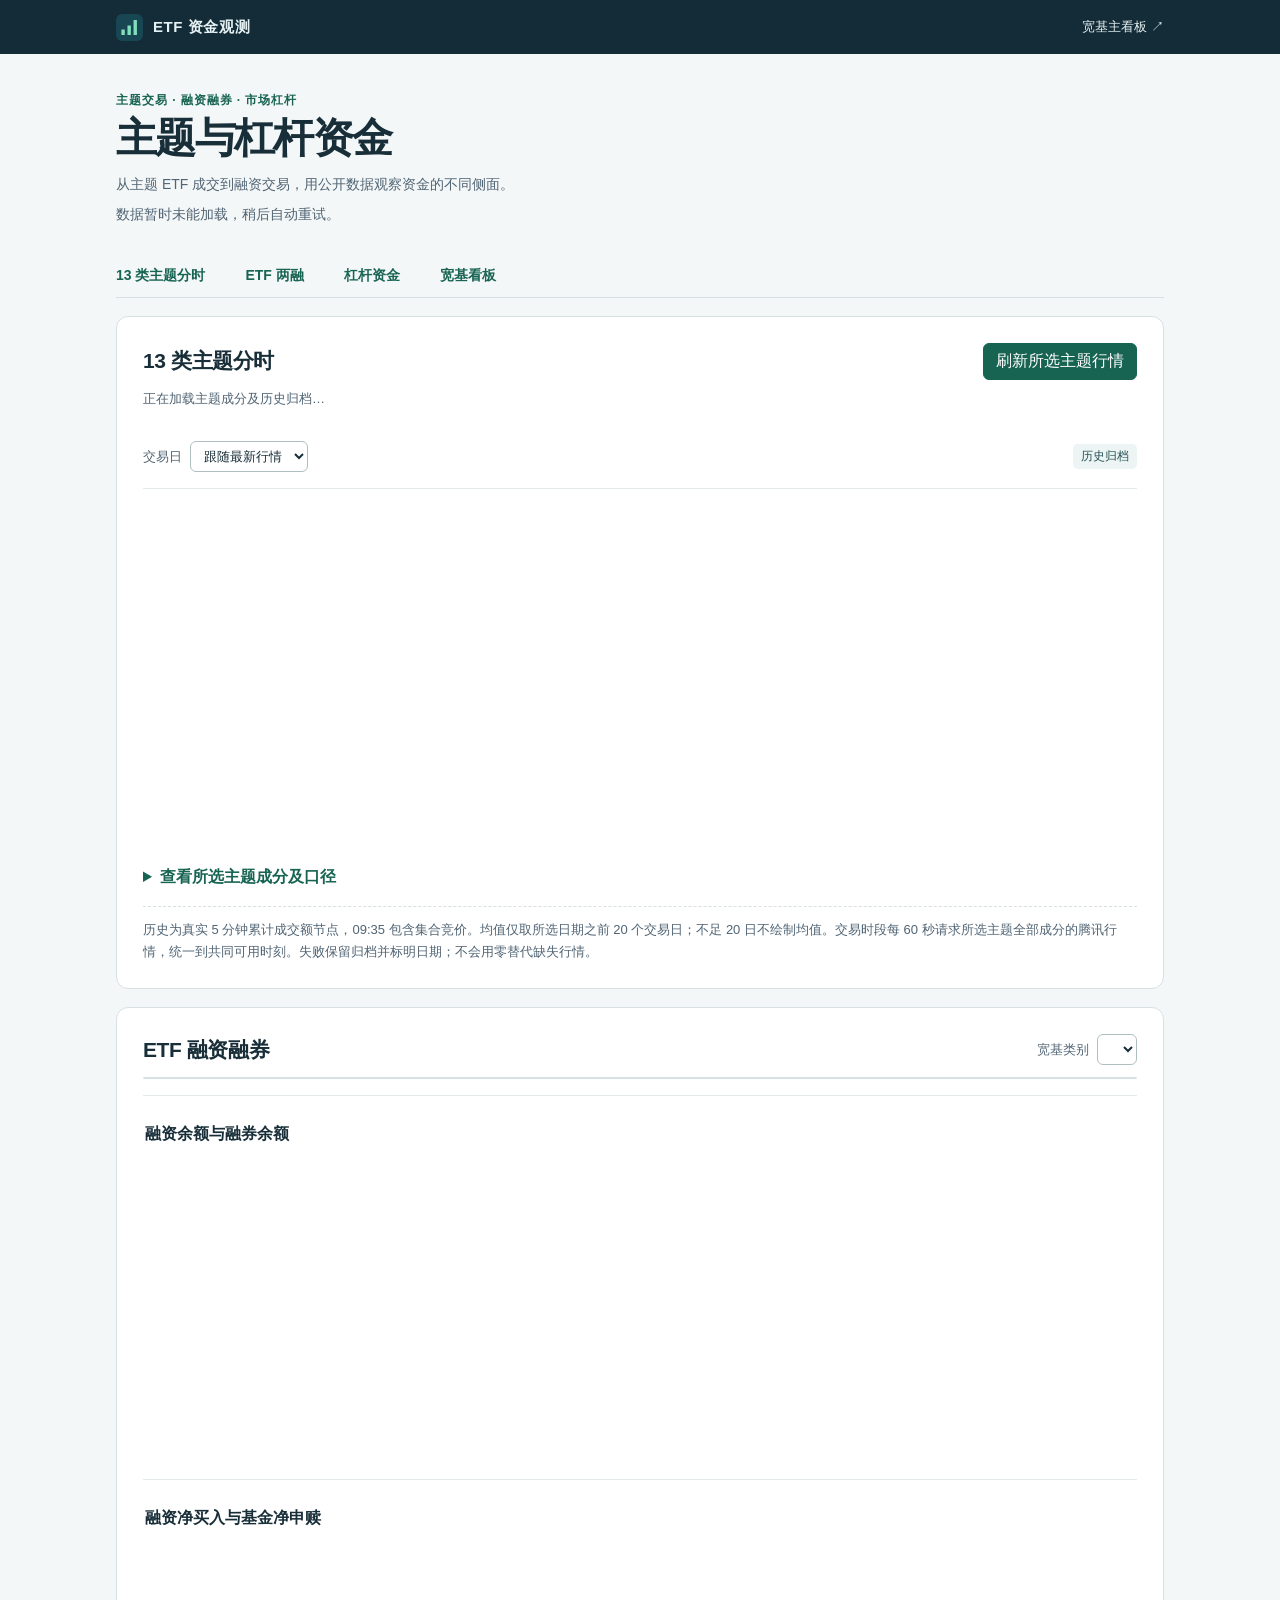
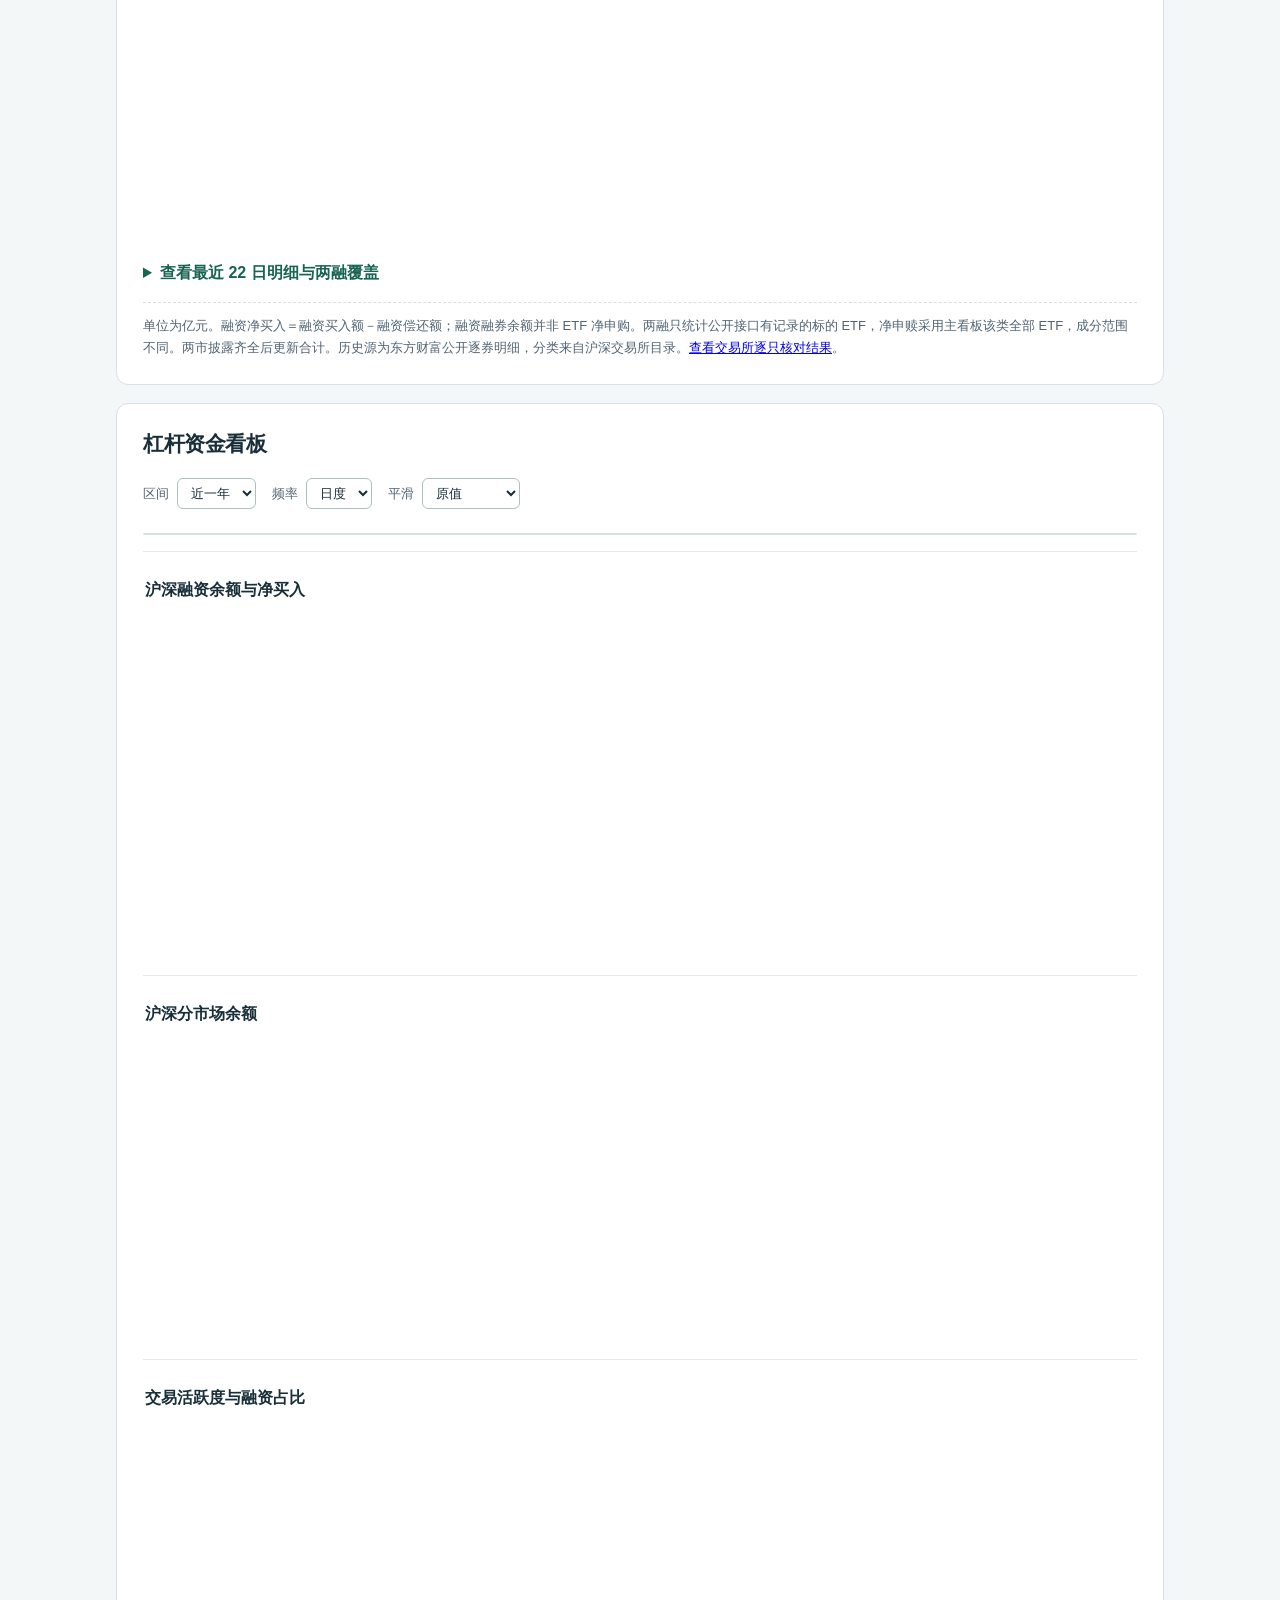
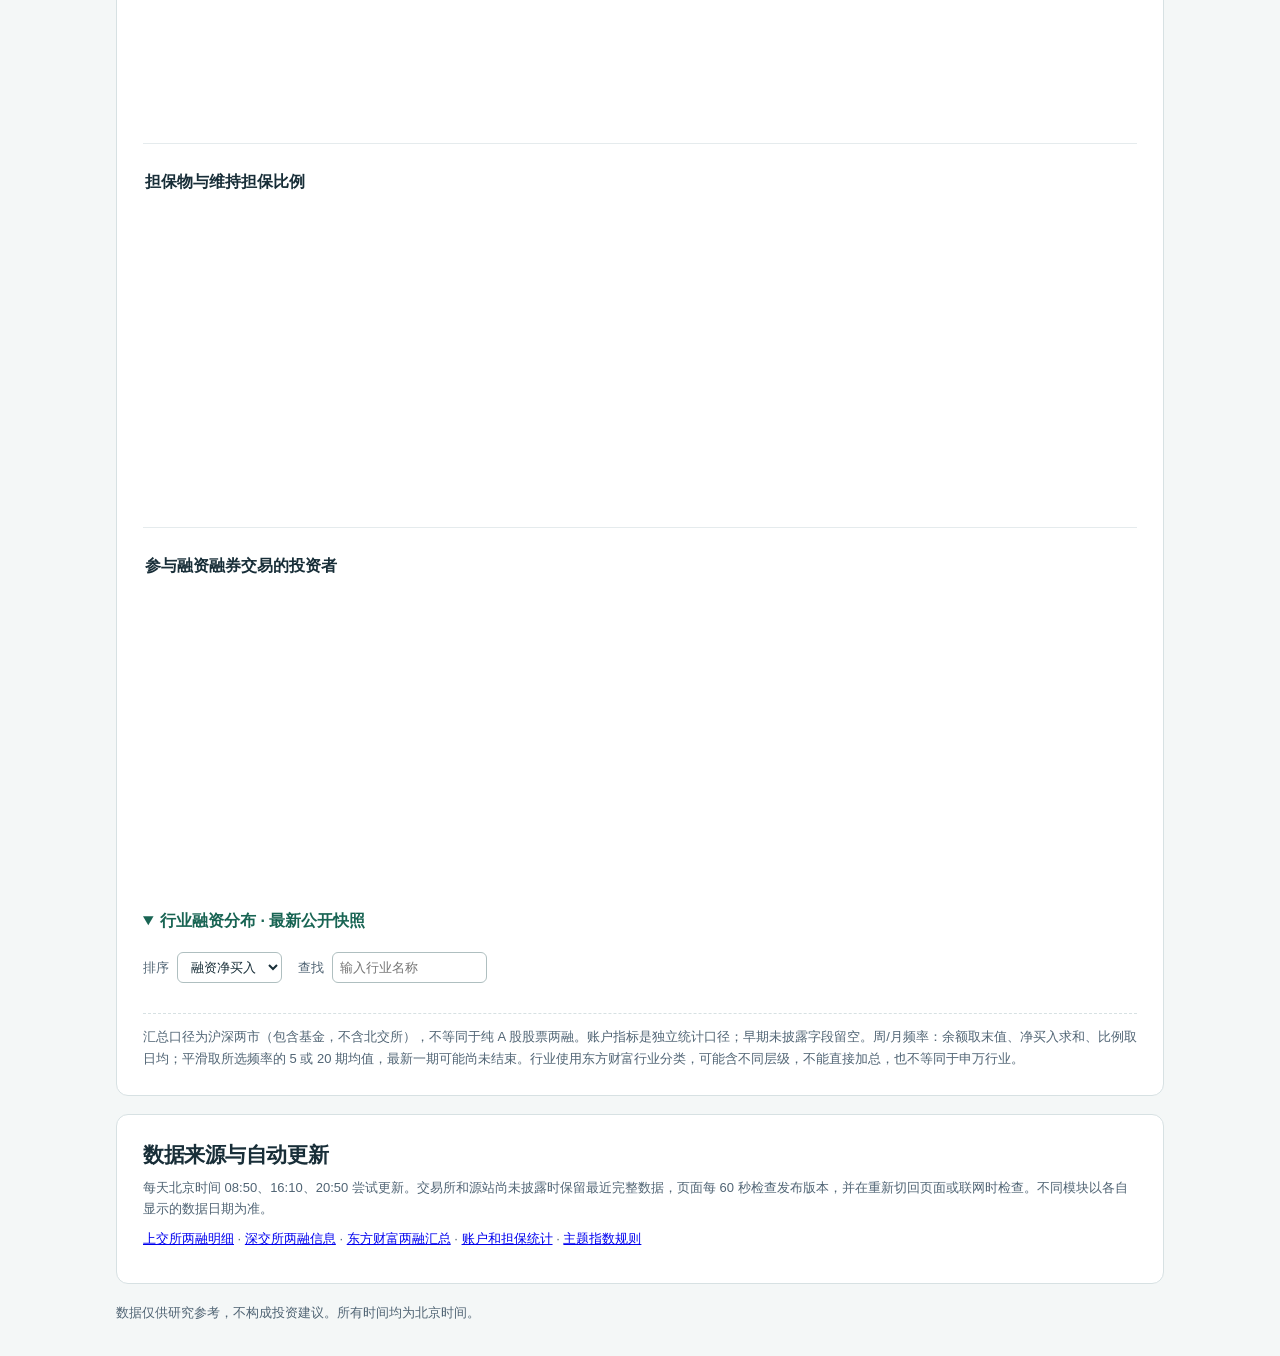
==== site/markets.html @ 82511e16 "Add public ETF margin, 13 theme intraday and leverage dashboards" ====
<!DOCTYPE html>
<html lang="zh-CN">
<head>
  <meta charset="utf-8"><meta name="viewport" content="width=device-width,initial-scale=1">
  <meta name="theme-color" content="#132c38"><title>主题与杠杆资金 · ETF 资金观测</title>
  <link rel="icon" href="./favicon.svg" type="image/svg+xml">
  <link rel="stylesheet" href="./style.css"><link rel="stylesheet" href="./markets.css?v=20261115">
  <script defer src="./vendor/echarts/echarts.min.js"></script>
  <script defer src="./markets.js?v=20261115"></script>
</head>
<body>
  <header class="masthead"><div class="mast-inner"><a class="brand" href="./"><img src="./favicon.svg" width="27" height="27" alt="">ETF 资金观测</a><a class="repo" href="./">宽基主看板 ↗</a></div></header>
  <main class="wrap">
    <header class="intro"><p class="eyebrow">主题交易 · 融资融券 · 市场杠杆</p><h1>主题与杠杆资金</h1>
      <p>从主题 ETF 成交到融资交易，用公开数据观察资金的不同侧面。</p>
      <p class="sub" id="marketUpdate" role="status">正在读取经过校验的数据…</p></header>
    <nav aria-label="资金看板导航"><a href="#themes">13 类主题分时</a><a href="#margin">ETF 两融</a><a href="#leverage">杠杆资金</a><a href="./">宽基看板</a></nav>
    <noscript>请启用 JavaScript 以查看图表。</noscript>
    <section class="part" id="themes">
      <div class="section-head"><h2>13 类主题分时</h2><button id="themeRefresh">刷新所选主题行情</button></div>
      <p class="sub" id="themeMeta">正在加载主题成分及历史归档…</p>
      <div class="theme-grid" id="themeButtons" aria-label="选择主题"></div>
      <div class="section-head"><label class="date-control">交易日 <select id="themeDate"><option value="latest">跟随最新行情</option></select></label>
        <span id="themeLive" class="tag" role="status">历史归档</span></div>
      <p class="sub" id="themeDefinition"></p>
      <section class="chart-wrap"><div id="themeChart" class="chart tall" role="img" aria-label="主题 ETF 累计成交额与前 20 个交易日同时段均值"></div></section>
      <p id="themeCompare" class="sub"></p>
      <details><summary>查看所选主题成分及口径</summary><p class="sub">按交易所披露的标的指数动态匹配。类别之间可能重叠，不能直接加总为全市场成交额。历史按现行篮子和上市日期回溯。</p><div class="tscroll" id="themeMembers" tabindex="0"></div></details>
      <footer>历史为真实 5 分钟累计成交额节点，09:35 包含集合竞价。均值仅取所选日期之前 20 个交易日；不足 20 日不绘制均值。交易时段每 60 秒请求所选主题全部成分的腾讯行情，统一到共同可用时刻。失败保留归档并标明日期；不会用零替代缺失行情。</footer>
    </section>
    <section class="part" id="margin">
      <div class="section-head"><h2>ETF 融资融券</h2><label class="date-control">宽基类别 <select id="marginCategory"></select></label></div>
      <p class="sub" id="marginMeta"></p><div class="metrics" id="marginMetrics"></div>
      <section class="chart-wrap"><h3>融资余额与融券余额</h3><div id="marginBalance" class="chart" role="img" aria-label="所选宽基 ETF 融资与融券余额"></div></section>
      <section class="chart-wrap"><h3>融资净买入与基金净申赎</h3><div id="marginNet" class="chart" role="img" aria-label="融资净买入与全类别 ETF 净申赎"></div></section>
      <details><summary>查看最近 22 日明细与两融覆盖</summary><div class="tscroll" id="marginTable" tabindex="0"></div><p class="sub" id="marginMembers"></p></details>
      <footer>单位为亿元。融资净买入＝融资买入额－融资偿还额；融资融券余额并非 ETF 净申购。两融只统计公开接口有记录的标的 ETF，净申赎采用主看板该类全部 ETF，成分范围不同。两市披露齐全后更新合计。历史源为东方财富公开逐券明细，分类来自沪深交易所目录。<a href="./audit/market-coverage.json">查看交易所逐只核对结果</a>。</footer>
    </section>
    <section class="part" id="leverage">
      <h2>杠杆资金看板</h2><p class="sub" id="leverageMeta"></p>
      <div class="controls market-filters">
        <label class="date-control">区间 <select id="levRange"><option value="126">近半年</option><option value="250" selected>近一年</option><option value="750">近三年</option><option value="1250">近五年</option><option value="all">全部</option></select></label>
        <label class="date-control">频率 <select id="levFrequency"><option value="day">日度</option><option value="week">周度</option><option value="month">月度</option></select></label>
        <label class="date-control">平滑 <select id="levAverage"><option value="1">原值</option><option value="5">5 期均线</option><option value="20">20 期均线</option></select></label>
      </div>
      <div class="metrics" id="leverageMetrics"></div>
      <section class="chart-wrap"><h3>沪深融资余额与净买入</h3><div id="levBalance" class="chart tall" role="img" aria-label="沪深融资余额与融资净买入"></div></section>
      <section class="chart-wrap"><h3>沪深分市场余额</h3><div id="levMarkets" class="chart" role="img" aria-label="沪市和深市融资余额"></div></section>
      <section class="chart-wrap"><h3>交易活跃度与融资占比</h3><div id="levActivity" class="chart" role="img" aria-label="两融交易额占比与融资余额占流通市值比"></div></section>
      <section class="chart-wrap"><h3>担保物与维持担保比例</h3><div id="levGuarantee" class="chart" role="img" aria-label="担保物总价值与平均维持担保比例"></div></section>
      <section class="chart-wrap"><h3>参与融资融券交易的投资者</h3><div id="levAccounts" class="chart" role="img" aria-label="参与交易和有负债投资者数量"></div></section>
      <details open><summary>行业融资分布 · 最新公开快照</summary><p class="sub" id="industryMeta"></p>
        <div class="controls market-filters"><label class="date-control">排序 <select id="industrySort"><option value="net">融资净买入</option><option value="balance">融资余额</option></select></label><label class="date-control">查找 <input id="industrySearch" type="search" placeholder="输入行业名称"></label></div>
        <div class="tscroll industry-table" id="industryTable" tabindex="0"></div></details>
      <footer>汇总口径为沪深两市（包含基金，不含北交所），不等同于纯 A 股股票两融。账户指标是独立统计口径；早期未披露字段留空。周/月频率：余额取末值、净买入求和、比例取日均；平滑取所选频率的 5 或 20 期均值，最新一期可能尚未结束。行业使用东方财富行业分类，可能含不同层级，不能直接加总，也不等同于申万行业。</footer>
    </section>
    <section class="part"><h2>数据来源与自动更新</h2><p class="sub" id="sourceStatus"></p>
      <p class="sub">每天北京时间 08:50、16:10、20:50 尝试更新。交易所和源站尚未披露时保留最近完整数据，页面每 60 秒检查发布版本，并在重新切回页面或联网时检查。不同模块以各自显示的数据日期为准。</p>
      <p class="sub"><a href="https://www.sse.com.cn/market/othersdata/margin/detail/">上交所两融明细</a> · <a href="https://www.szse.cn/disclosure/margin/margin/index.html">深交所两融信息</a> · <a href="https://data.eastmoney.com/rzrq/">东方财富两融汇总</a> · <a href="https://data.eastmoney.com/rzrq/zhtjday.html">账户和担保统计</a> · <a href="https://github.com/risingwen/etf-fund-flow-board/blob/main/reference/data/theme_rules.json">主题指数规则</a></p>
    </section>
    <p class="footnote">数据仅供研究参考，不构成投资建议。所有时间均为北京时间。</p>
  </main>
</body>
</html>
---- site/style.css ----
:root { color-scheme: light; --ink:#182e38; --muted:#506474; --line:#d7e1e3; --teal:#186453; }
* { box-sizing:border-box; }
body { margin:0; background:#f4f7f7; color:var(--ink); font-family:"Segoe UI","PingFang SC","Microsoft YaHei",sans-serif; }
.masthead { background:#132c38; color:white; }
.mast-inner,.wrap { max-width:1120px; padding-inline:clamp(12px,3vw,36px); margin:auto; }
.mast-inner { height:54px; display:flex; align-items:center; justify-content:space-between; }
.masthead a { text-decoration:none; color:#e5f1f2; }
.brand { display:flex; align-items:center; gap:10px; font-weight:650; font-size:15px; letter-spacing:.04em; }
.repo,.sub,.status,.controls,footer,.footnote { font-size:13px; }
.repo:hover,nav a:hover { text-decoration:underline; }
.intro { padding:30px 0 18px; }
h1,h2,h3,p { margin:0; }
h1 { font-size:clamp(28px,4vw,41px); letter-spacing:-.04em; }
.intro p,.sub,footer,.footnote { line-height:1.65; color:var(--muted); }
.intro p { margin-top:7px; font-size:14px; }
.metrics { display:grid; grid-template-columns:repeat(3,minmax(0,1fr)); border:1px solid var(--line); background:white; border-radius:12px; overflow:hidden; }
.metrics > div { padding:18px clamp(12px,3vw,32px); }
.metrics > div + div { border-left:1px solid var(--line); }
.metrics h2 { font-size:13px; color:var(--muted); font-weight:550; }
.metrics p { margin:4px 0; font-size:13px; }
.metrics strong { font-size:clamp(23px,3.4vw,38px); line-height:1.2; font-weight:620; letter-spacing:-.04em; font-variant-numeric:tabular-nums; }
.metrics small { font-size:12px; color:var(--muted); }
nav { display:flex; position:sticky; top:0; z-index:5; gap:clamp(12px,4vw,40px); padding:15px 0 12px; border-bottom:1px solid var(--line); background:#f4f7f7; }
nav a { font-size:14px; text-decoration:none; color:var(--teal); font-weight:600; }
.part { scroll-margin-top:57px; margin-top:18px; border:1px solid var(--line); background:white; border-radius:12px; padding:clamp(12px,2.4vw,26px); }
.section-head,.status,.controls { display:flex; gap:8px; align-items:center; flex-wrap:wrap; }
.section-head { justify-content:space-between; gap:12px; }
.part h2 { font-size:21px; letter-spacing:-.02em; }
.status,.sub { margin:8px 0; }
.tag { background:#edf4f4; color:#285357; border-radius:5px; padding:4px 8px; display:inline-block; font-size:12px; }
.tag.warn { color:#93372b; background:#faeae6; }
button { border:1px solid var(--teal); background:var(--teal); color:white; font:inherit; border-radius:6px; padding:7px 12px; cursor:pointer; }
button.secondary { background:white; color:var(--teal); border-color:#afbfc0; }
button:hover { filter:brightness(.95); }
button:disabled { opacity:.6; cursor:wait; }
:focus-visible { outline:3px solid #1785ae; outline-offset:2px; }
.chart-wrap { margin-top:16px; padding:12px 2px 0; border-top:1px solid #e5ebed; }
.chart { width:100%; height:310px; }
#minute-history { scroll-margin-top:58px; }
#minuteTitle { margin:0; }
.date-control { display:flex; align-items:center; gap:8px; color:var(--muted); font-size:13px; }
.date-control select { font:inherit; color:var(--ink); padding:6px 9px; border:1px solid #afbfc0; border-radius:6px; background:white; }
#minuteStatus { color:var(--ink); font-variant-numeric:tabular-nums; }
.tag[hidden] { display:none; }
.chart.half { height:250px; } .chart.tall { height:350px; } .chart.broad { height:410px; }
.table-wrap,h3,.samples { margin:16px 0 8px; }
h3,summary { font-size:16px; font-weight:650; }
summary { cursor:pointer; color:var(--teal); }
.tscroll { overflow:auto; }
table { border-collapse:collapse; width:100%; font-size:13px; font-variant-numeric:tabular-nums; }
th,td { white-space:nowrap; position:relative; text-align:left; padding:7px 10px; border-bottom:1px solid #e6eced; }
th { background:#eef3f4; color:#425862; }
.num { text-align:right; } .up { color:#a63f37; } .down { color:#157454; }
.bar-bg { position:absolute; top:18%; bottom:18%; left:0; background:#deebea; } .v { position:relative; }
#broadHeat td:first-child,#broadHeat th:first-child { position:sticky; left:0; background:#f3f6f6; z-index:1; font-weight:600; }
footer { border-top:1px dashed var(--line); margin-top:18px; padding-top:12px; }
.footnote { margin:18px 0 32px; }
@media(max-width:600px) {
  .intro { padding:22px 0 14px; }
  .metrics > div { padding:11px 7px; }
  .metrics h2,.metrics small,.metrics p { font-size:11px; }
  .metrics strong { font-size:clamp(19px,5.6vw,27px); }
  .metrics small { display:block; }
  .section-head { align-items:flex-start; }
  .controls { gap:5px; }
  button { font-size:12px; padding:7px 8px; }
  .chart { height:285px; } .chart.broad { height:360px; }
  nav { justify-content:space-between; gap:4px; }
}
---- site/markets.css ----
.eyebrow { letter-spacing:.08em; color:var(--teal)!important; font-size:12px!important; font-weight:650; }
.theme-grid { display:grid; grid-template-columns:repeat(5,minmax(0,1fr)); gap:8px; margin:16px 0; }
.theme-grid button { background:#f3f7f6; border:1px solid #d0ddda; color:var(--ink); text-align:left; min-height:64px; }
.theme-grid button[aria-pressed="true"] { background:var(--teal); color:white; border-color:var(--teal); }
.theme-grid small { display:block; font-size:11px; margin-top:5px; opacity:.8; }
.market-filters { gap:16px; padding:12px 0; }
.market-filters input { max-width:155px; border:1px solid #afbfc0; border-radius:6px; padding:7px; font:inherit; }
.industry-table { max-height:380px; }
.industry-table thead { position:sticky; top:0; z-index:1; }
.part details { margin-top:16px; }
.metrics { margin:12px 0; }
.metrics .compact { font-size:28px; }
@media(max-width:600px) {
 .theme-grid { grid-template-columns:repeat(3,minmax(0,1fr)); gap:6px; }
 .theme-grid button { padding:8px 6px; }
 .market-filters { gap:8px; }
 .metrics .compact { font-size:23px; }
 nav a { font-size:12px; }
}
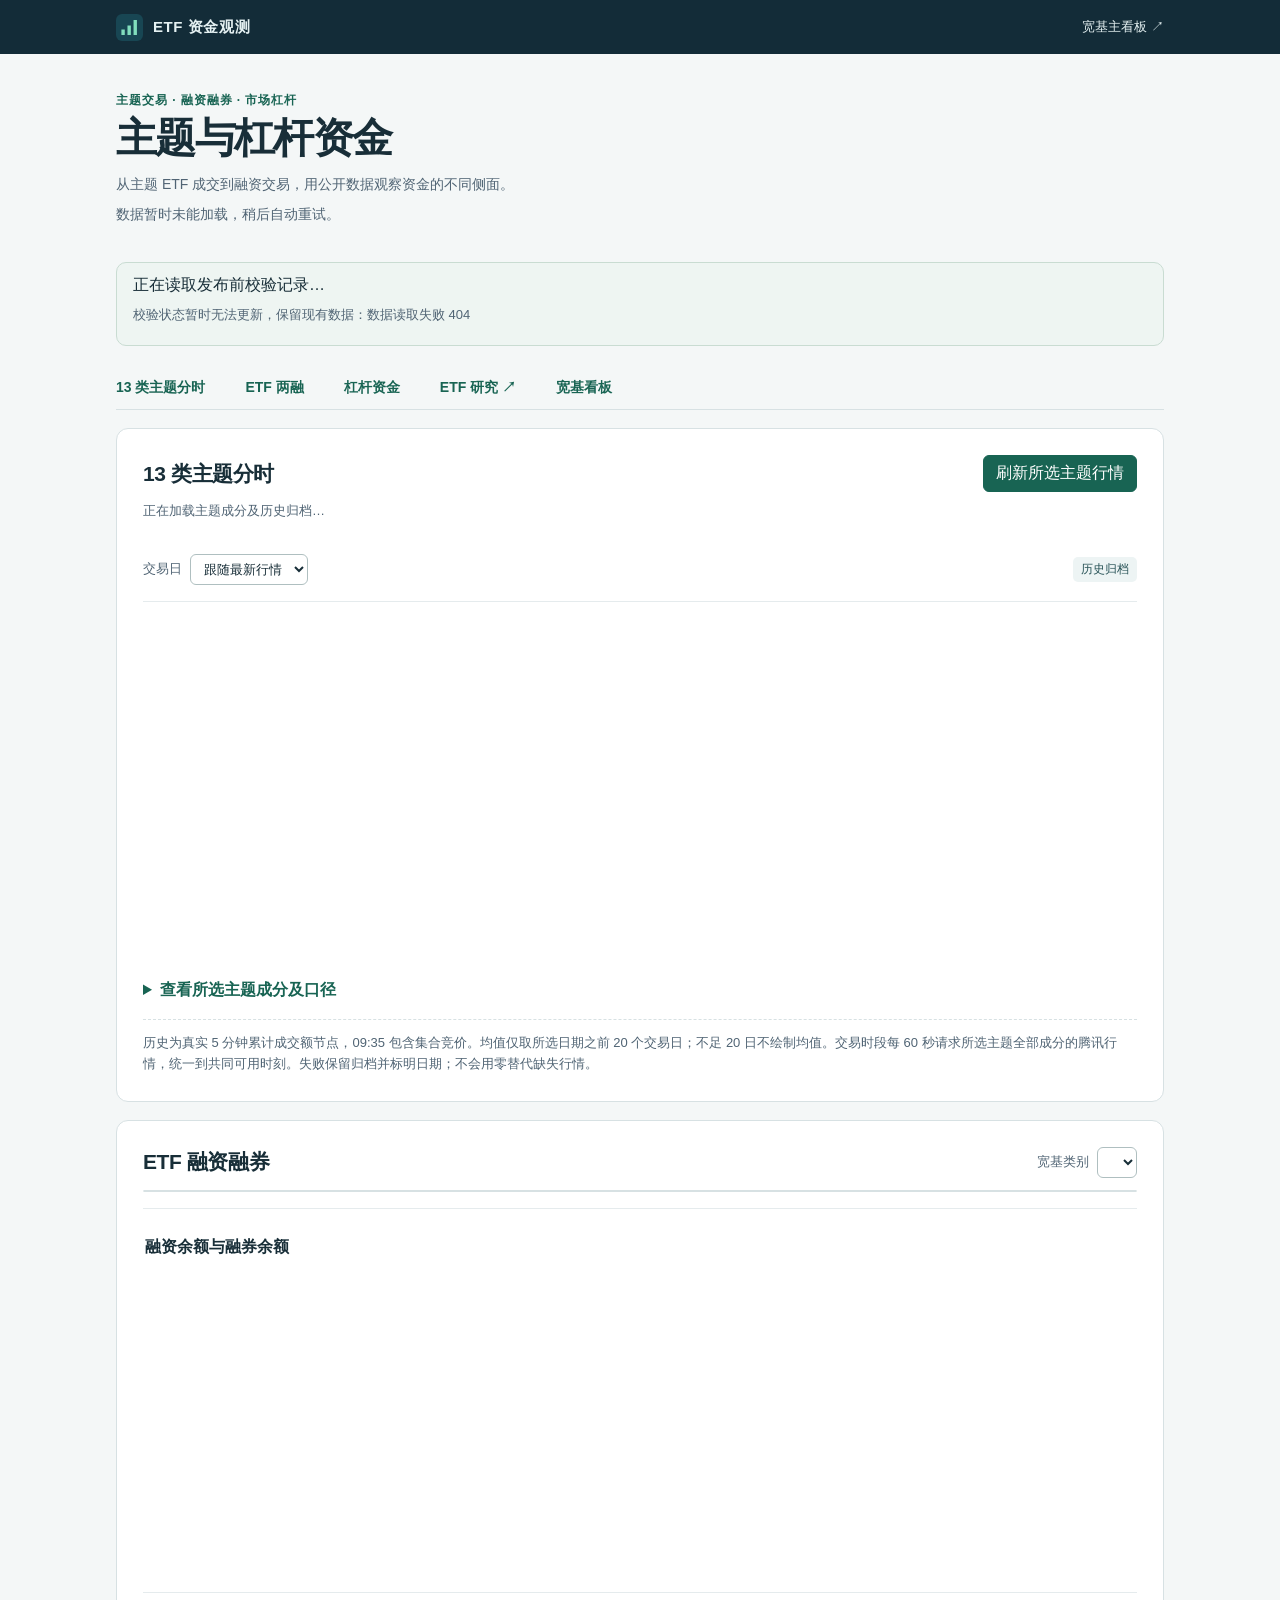
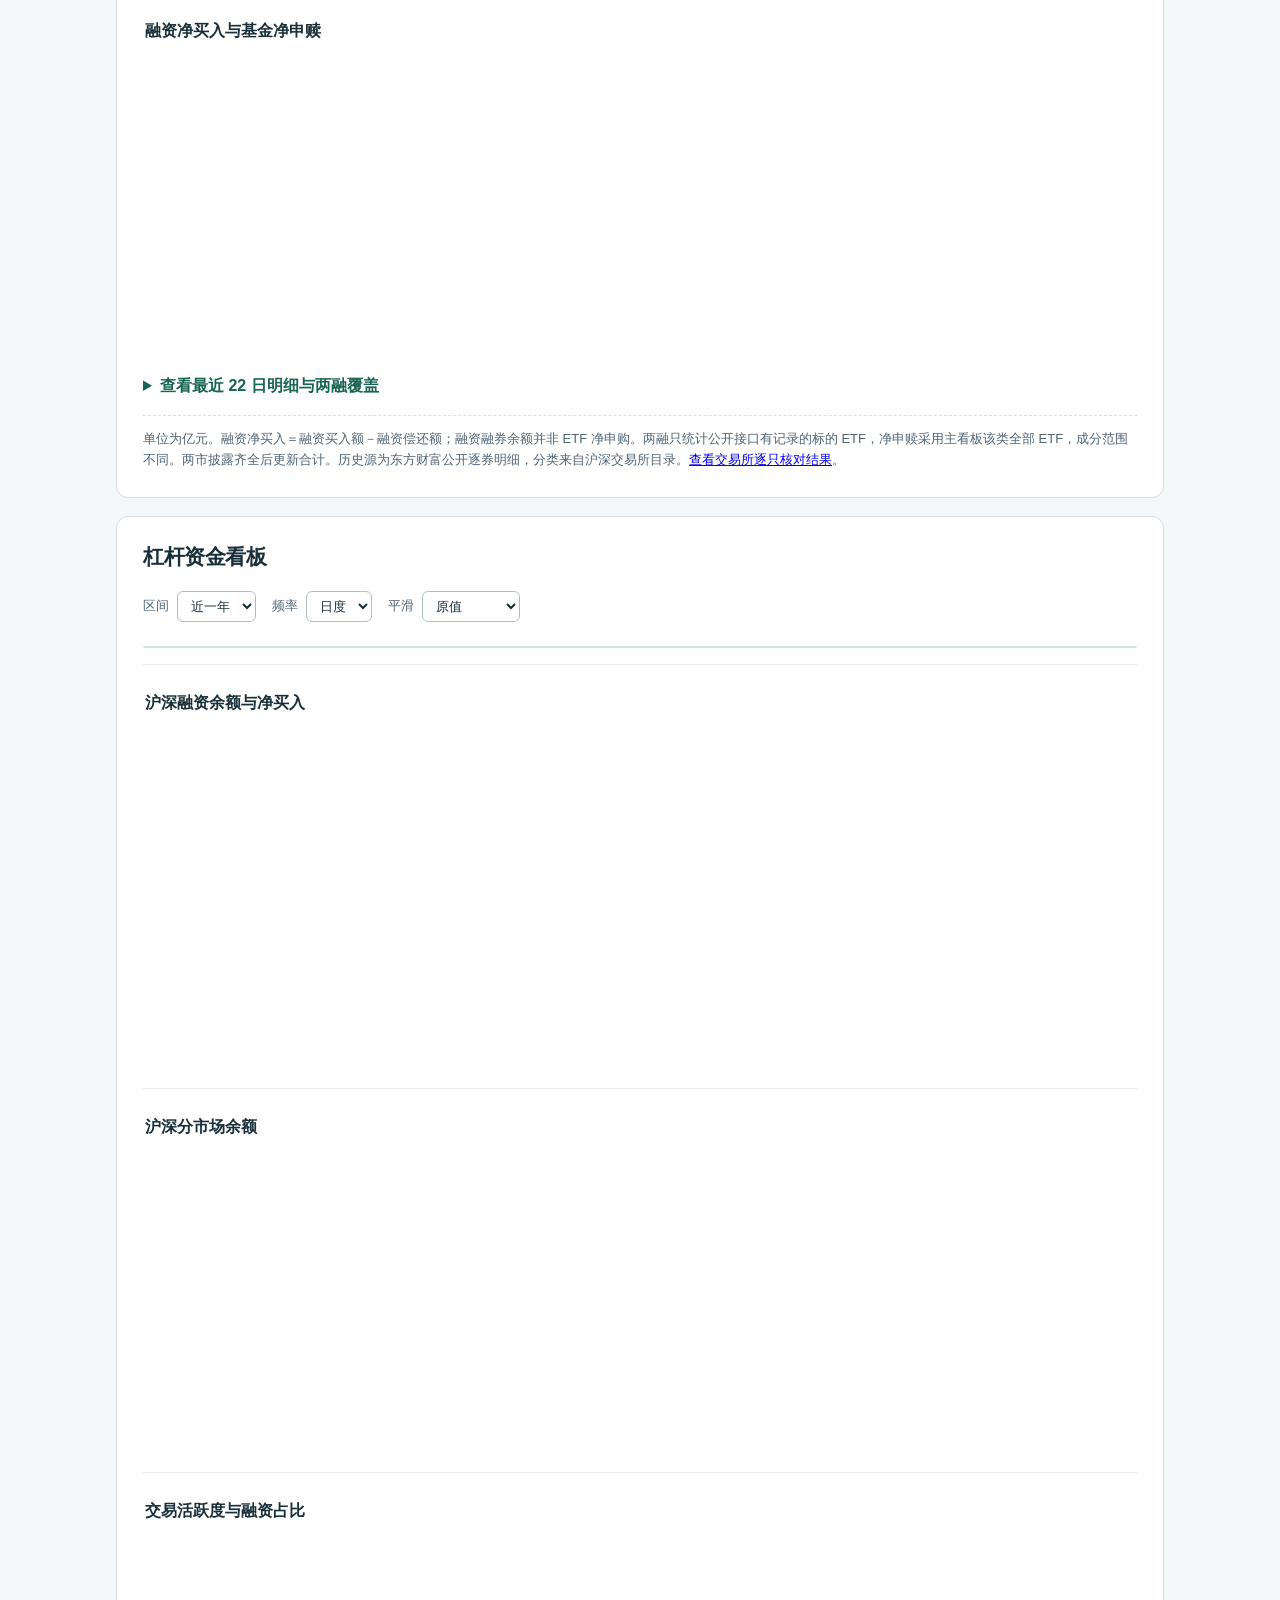
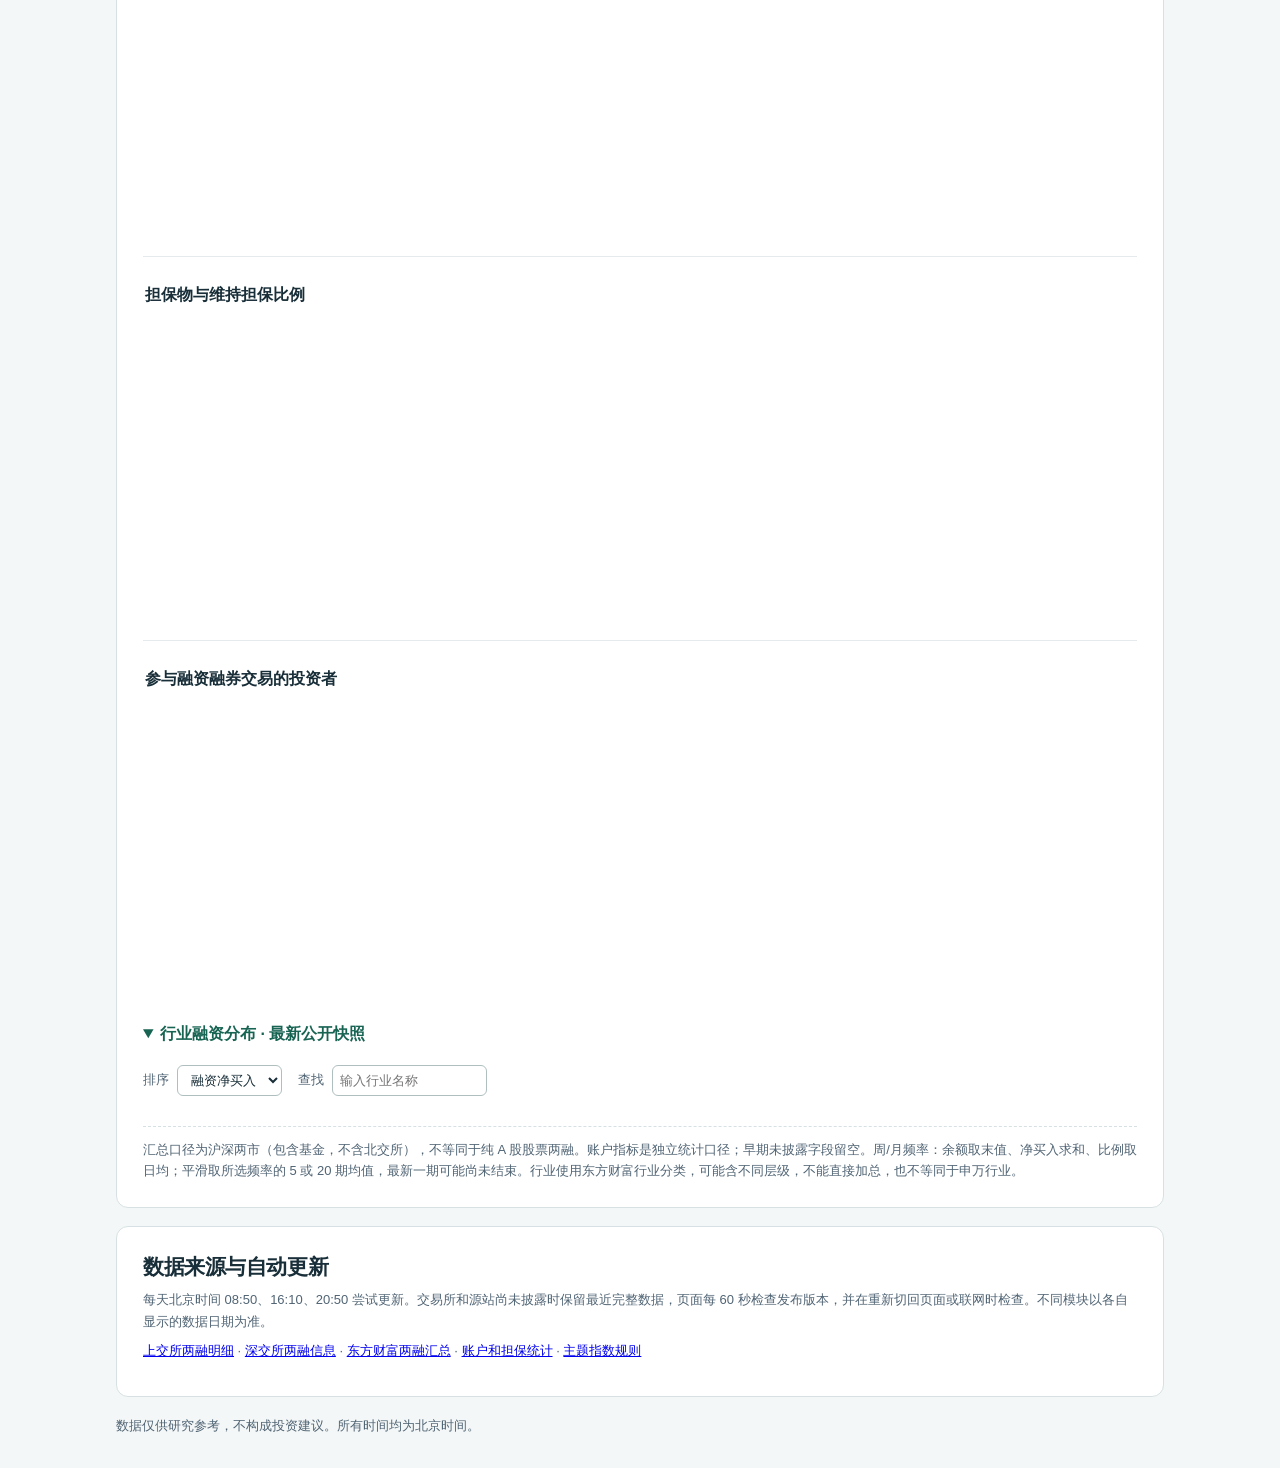
==== commit 26c3eea3: "feat: validate data before publication and add ETF research panels" ====
--- a/site/markets.html
+++ b/site/markets.html
@@ -5,8 +5,11 @@
   <meta name="theme-color" content="#132c38"><title>主题与杠杆资金 · ETF 资金观测</title>
   <link rel="icon" href="./favicon.svg" type="image/svg+xml">
   <link rel="stylesheet" href="./style.css"><link rel="stylesheet" href="./markets.css?v=20261115">
+  <link rel="stylesheet" href="./research.css?v=20261117">
   <script defer src="./vendor/echarts/echarts.min.js"></script>
   <script defer src="./markets.js?v=20261115"></script>
+  <script defer src="./verified-data.js?v=20261117"></script>
+  <script defer src="./data-health.js?v=20261117"></script>
 </head>
 <body>
   <header class="masthead"><div class="mast-inner"><a class="brand" href="./"><img src="./favicon.svg" width="27" height="27" alt="">ETF 资金观测</a><a class="repo" href="./">宽基主看板 ↗</a></div></header>
@@ -14,7 +17,8 @@
     <header class="intro"><p class="eyebrow">主题交易 · 融资融券 · 市场杠杆</p><h1>主题与杠杆资金</h1>
       <p>从主题 ETF 成交到融资交易，用公开数据观察资金的不同侧面。</p>
       <p class="sub" id="marketUpdate" role="status">正在读取经过校验的数据…</p></header>
-    <nav aria-label="资金看板导航"><a href="#themes">13 类主题分时</a><a href="#margin">ETF 两融</a><a href="#leverage">杠杆资金</a><a href="./">宽基看板</a></nav>
+    <div id="dataHealth" class="health" role="region" aria-label="数据健康状态">正在读取发布前校验记录…</div>
+    <nav aria-label="资金看板导航"><a href="#themes">13 类主题分时</a><a href="#margin">ETF 两融</a><a href="#leverage">杠杆资金</a><a href="./research.html">ETF 研究 ↗</a><a href="./">宽基看板</a></nav>
     <noscript>请启用 JavaScript 以查看图表。</noscript>
     <section class="part" id="themes">
       <div class="section-head"><h2>13 类主题分时</h2><button id="themeRefresh">刷新所选主题行情</button></div>
--- a/site/research.css
+++ b/site/research.css
@@ -0,0 +1,31 @@
+nav { flex-wrap:wrap; }
+.health { background:#eef5f2; border:1px solid #c9dcd2; border-radius:10px; padding:12px 16px; margin:10px 0 18px; }
+.health summary { font-size:14px; }
+.health summary small { float:right; font-size:12px; font-weight:400; color:var(--muted); }
+.health-dot { display:inline-block; height:8px; width:8px; margin-right:7px; border-radius:50%; background:var(--teal); }
+.health-warning { background:#fff8ed; border-color:#e6d1a6; }
+.health-warning .health-dot { background:#b37217; }
+.health-error { color:#a44032; }
+.health table { background:white; }
+.health .sub { overflow-wrap:anywhere; }
+.research-filters { display:flex; flex-wrap:wrap; gap:12px; margin:16px 0; align-items:center; }
+.research-filters input { border:1px solid #afbfc0; border-radius:6px; padding:7px; font:inherit; max-width:240px; }
+.rank-table { max-height:500px; }
+.rank-table thead,.heat-table thead { position:sticky; top:0; z-index:2; }
+.heat-table { max-height:480px; }
+.heat-table td:first-child,.heat-table th:first-child { position:sticky; left:0; z-index:1; background:#f2f5f4; }
+.fund-link { border:0; padding:0; background:none; color:var(--teal); font:inherit; text-decoration:underline; }
+.fund-link:hover { background:#e9f4ed; }
+.detail-title { display:flex; gap:10px; align-items:baseline; flex-wrap:wrap; }
+.detail-title span { font-size:16px; color:var(--muted); }
+.muted { color:var(--muted); }
+.periods { display:flex; gap:6px; }
+.peer-scroll { max-height:350px; }
+.check-note { border-left:3px solid #c59a4c; padding-left:10px; }
+@media(max-width:600px){
+ .health { padding:10px; }
+ .health summary small { float:none; display:block; margin:5px 0 0 16px; }
+ .research-filters { gap:8px; }
+ .research-filters input { max-width:165px; }
+ .research-filters label { font-size:12px; }
+}
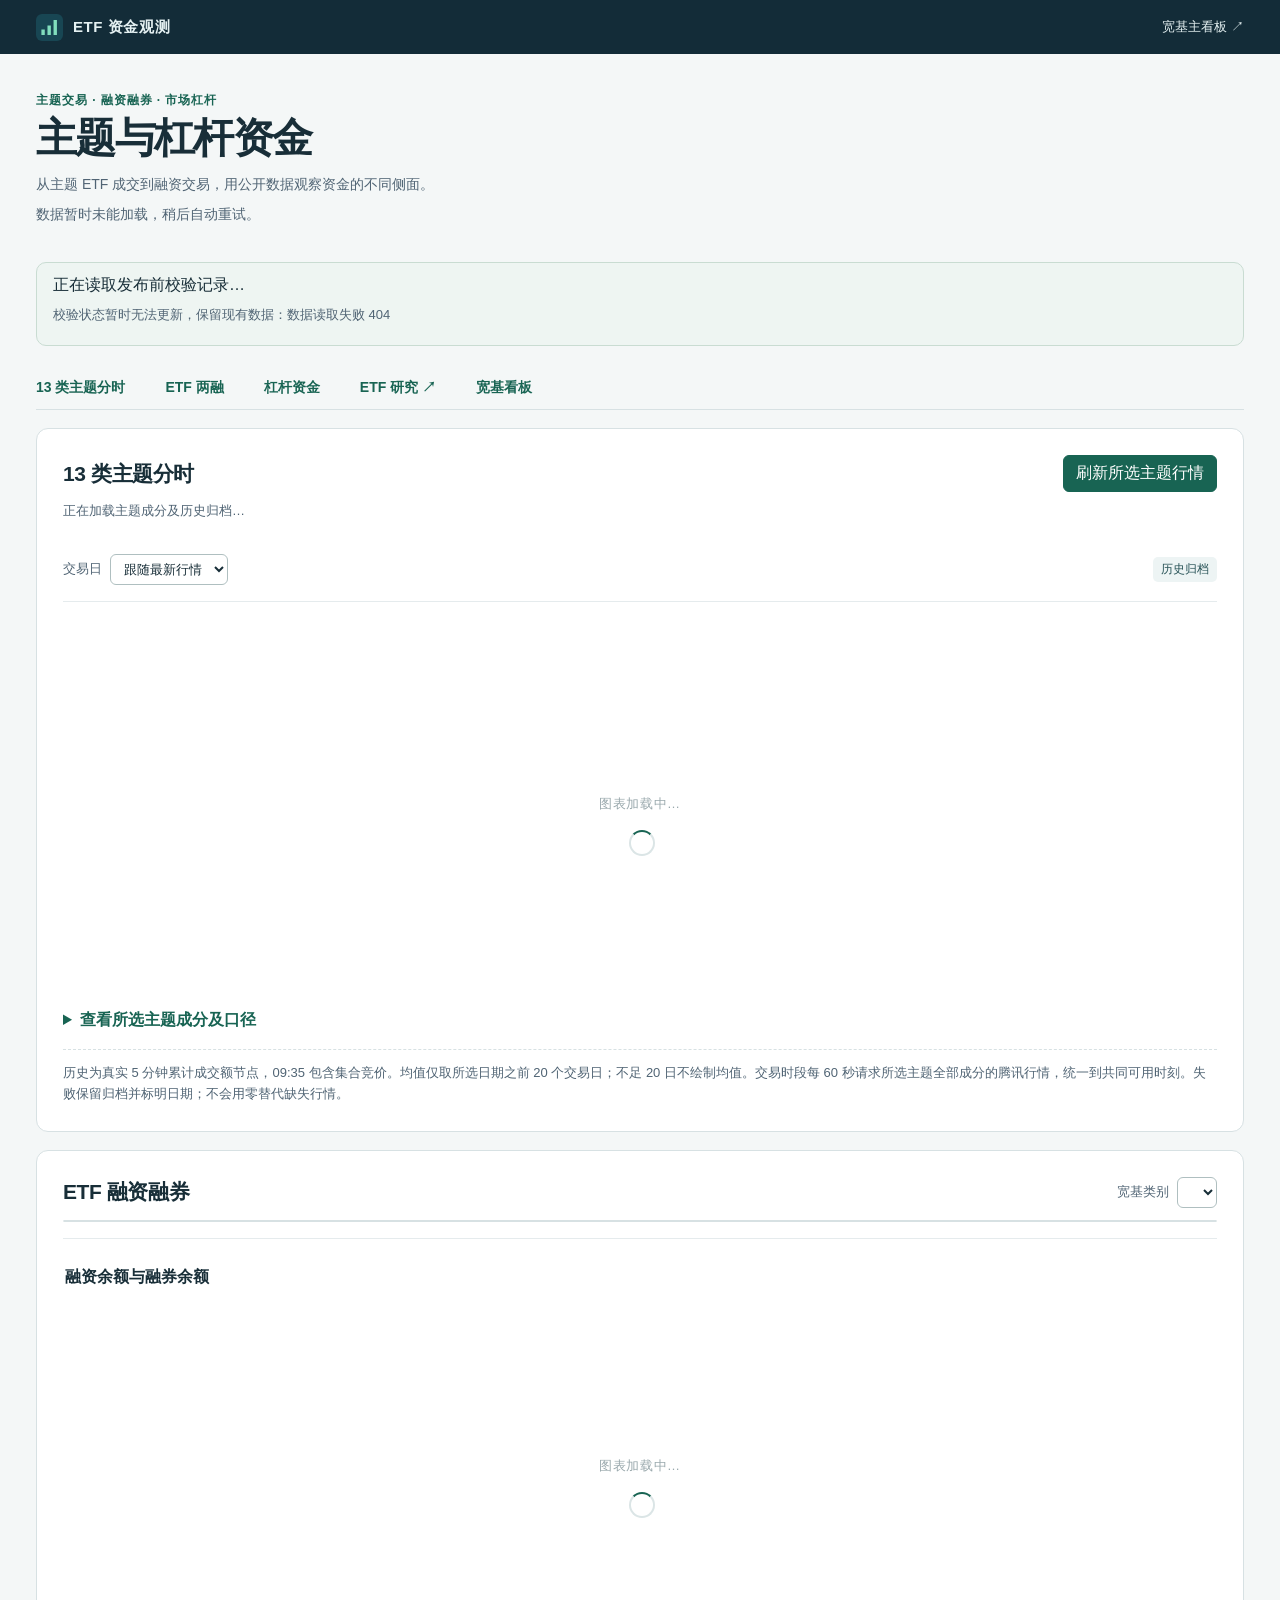
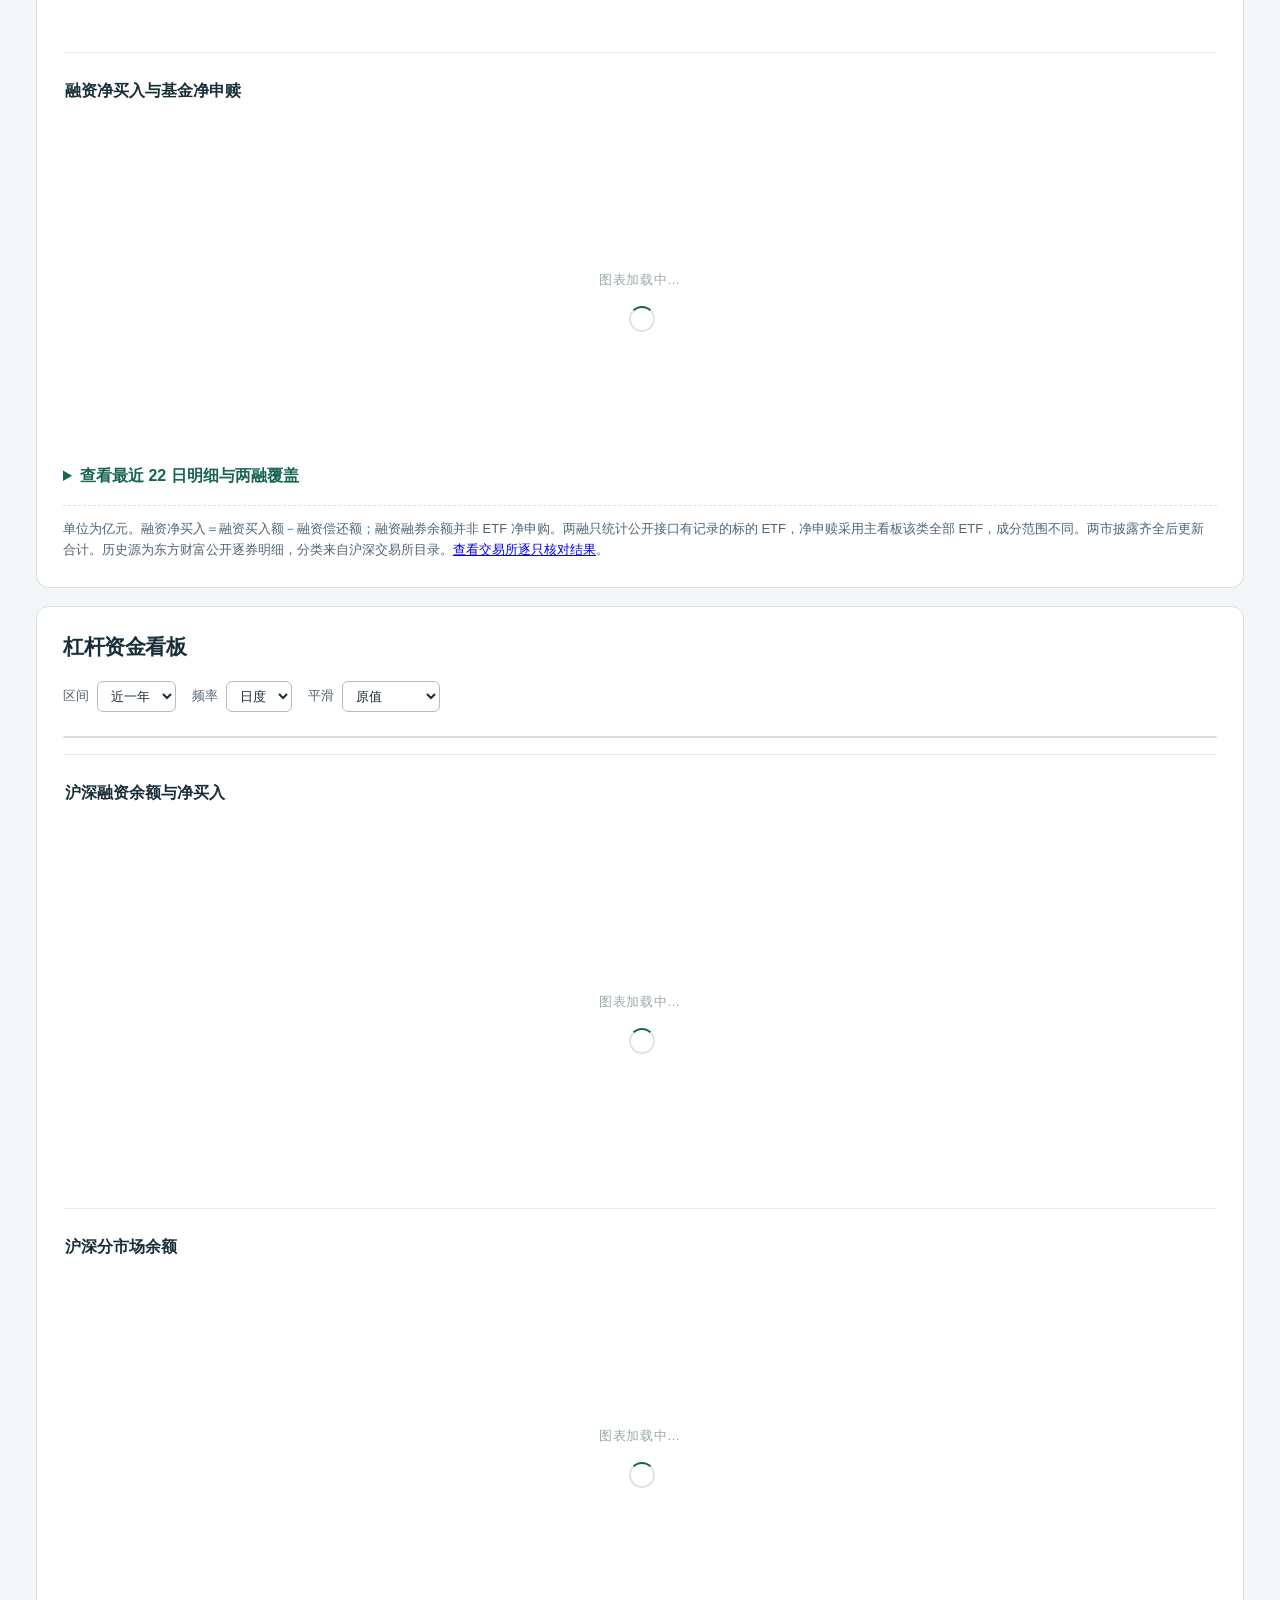
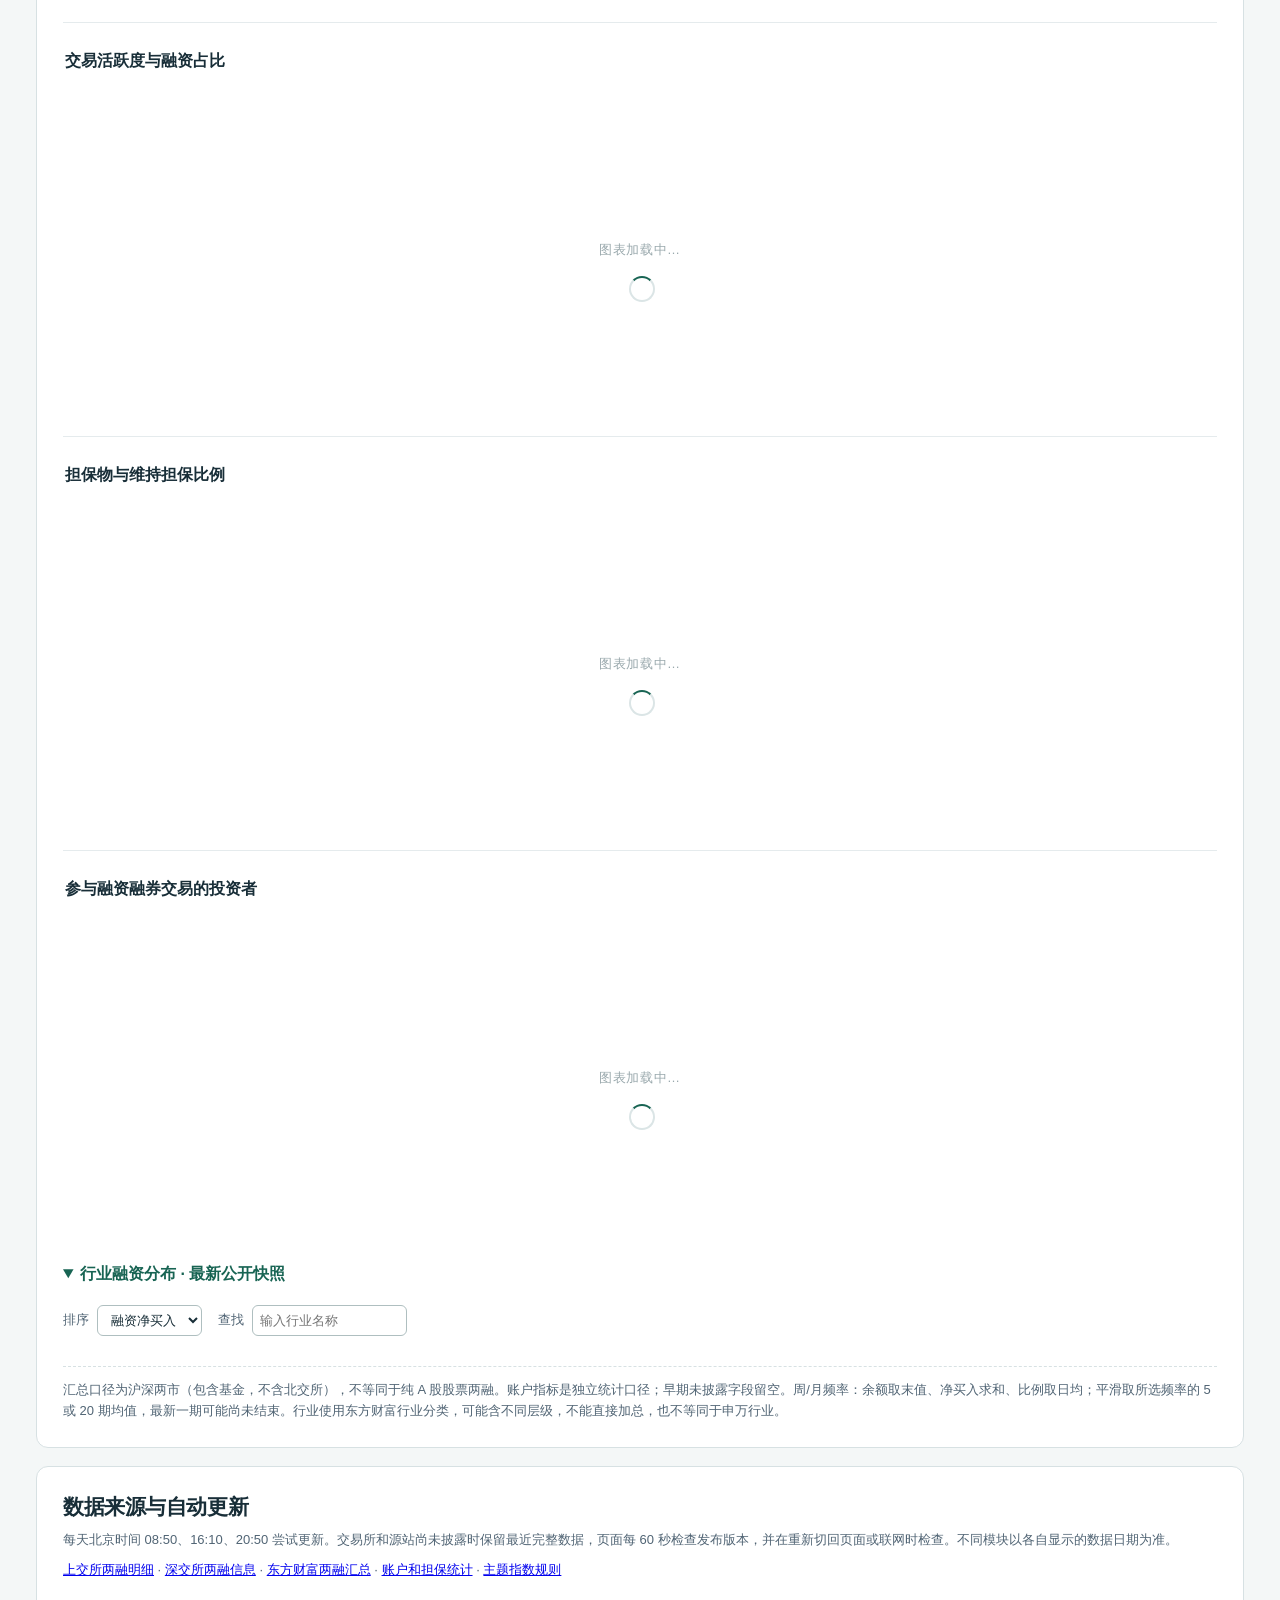
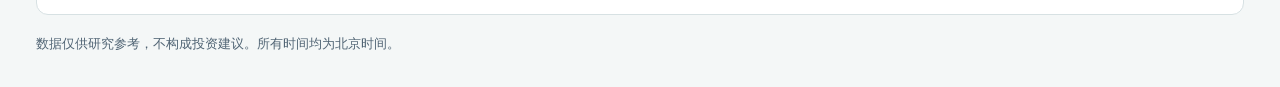
==== commit 73a0495e: "feat(site): reading enhancements for wide screens, charts and tables - widen content container 1120 " ====
--- a/site/markets.html
+++ b/site/markets.html
@@ -6,7 +6,9 @@
   <link rel="icon" href="./favicon.svg" type="image/svg+xml">
   <link rel="stylesheet" href="./style.css"><link rel="stylesheet" href="./markets.css?v=20261115">
   <link rel="stylesheet" href="./research.css?v=20261117">
+  <link rel="stylesheet" href="./enhance.css?v=20261118">
   <script defer src="./vendor/echarts/echarts.min.js"></script>
+  <script defer src="./enhance.js?v=20261118"></script>
   <script defer src="./markets.js?v=20261115"></script>
   <script defer src="./verified-data.js?v=20261117"></script>
   <script defer src="./data-health.js?v=20261117"></script>
--- a/site/enhance.css
+++ b/site/enhance.css
@@ -0,0 +1,129 @@
+/* ============================================================
+   增强层：宽屏利用率、加载态、表格排序指示、回到顶部
+   只做叠加，不覆盖原有视觉语义
+   ============================================================ */
+
+/* 1) 宽屏：把 1120 的容器放宽，减少大屏两侧空白 */
+@media (min-width: 1280px) {
+  .mast-inner, .wrap { max-width: 1360px; }
+  .chart { height: 340px; }
+  .chart.tall { height: 380px; }
+  .chart.broad { height: 440px; }
+}
+@media (min-width: 1680px) {
+  .mast-inner, .wrap { max-width: 1560px; }
+}
+
+/* 2) 图表加载占位：ECharts 初始化前容器为空，用它顶上 */
+.chart:empty::before {
+  content: "图表加载中…";
+  display: flex;
+  align-items: center;
+  justify-content: center;
+  height: 100%;
+  color: #9aa9ad;
+  font-size: 13px;
+  letter-spacing: .04em;
+}
+.chart:empty::after {
+  content: "";
+  position: absolute;
+  left: 50%;
+  top: 50%;
+  width: 22px;
+  height: 22px;
+  margin: 26px 0 0 -11px;
+  border: 2px solid #dbe5e6;
+  border-top-color: var(--teal, #186453);
+  border-radius: 50%;
+  animation: enhSpin .8s linear infinite;
+}
+.chart { position: relative; }
+@keyframes enhSpin { to { transform: rotate(360deg); } }
+
+/* 3) 可排序表头 */
+table thead th[data-sortable] { cursor: pointer; user-select: none; }
+table thead th[data-sortable]:hover { background: #e4ecee; }
+table thead th[data-sort]::after {
+  content: "";
+  display: inline-block;
+  width: 0;
+  height: 0;
+  margin-left: 5px;
+  vertical-align: middle;
+  border-left: 3.5px solid transparent;
+  border-right: 3.5px solid transparent;
+  opacity: .55;
+}
+table thead th[data-sort="asc"]::after { border-bottom: 5px solid currentColor; }
+table thead th[data-sort="desc"]::after { border-top: 5px solid currentColor; }
+
+/* 4) 回到顶部 */
+.enh-top {
+  position: fixed;
+  right: 22px;
+  bottom: 26px;
+  z-index: 30;
+  width: 40px;
+  height: 40px;
+  padding: 0;
+  border-radius: 50%;
+  border: 1px solid #afbfc0;
+  background: #ffffff;
+  color: var(--teal, #186453);
+  font-size: 18px;
+  line-height: 1;
+  box-shadow: 0 4px 14px rgba(19, 44, 56, .12);
+  opacity: 0;
+  transform: translateY(8px);
+  pointer-events: none;
+  transition: opacity .18s ease, transform .18s ease;
+}
+.enh-top.show { opacity: 1; transform: none; pointer-events: auto; }
+@media (max-width: 600px) {
+  .enh-top { right: 14px; bottom: 16px; width: 36px; height: 36px; }
+}
+
+/* 5) 历史分钟：日期前后切换按钮 */
+.enh-nav-btn {
+  padding: 6px 10px;
+  font-size: 13px;
+  line-height: 1;
+  white-space: nowrap;
+}
+@media (max-width: 600px) {
+  .enh-nav-btn { padding: 6px 8px; font-size: 14px; }
+}
+
+/* 6) 托底信号汇总卡 */
+.enh-kpis {
+  display: grid;
+  grid-template-columns: repeat(3, minmax(0, 1fr));
+  gap: 10px;
+  margin: 12px 0 2px;
+}
+.enh-kpis > div {
+  border: 1px solid var(--line, #d7e1e3);
+  border-radius: 8px;
+  padding: 10px 13px;
+  background: #fafcfc;
+}
+.enh-kpis h3 {
+  margin: 0;
+  font-size: 12px;
+  font-weight: 550;
+  color: var(--muted, #506474);
+}
+.enh-kpis p { margin: 3px 0 0; }
+.enh-kpis strong {
+  font-size: 20px;
+  font-weight: 620;
+  letter-spacing: -.02em;
+  font-variant-numeric: tabular-nums;
+}
+.enh-kpis small { font-size: 11.5px; color: var(--muted, #506474); }
+@media (max-width: 600px) {
+  .enh-kpis { grid-template-columns: 1fr; gap: 6px; }
+  .enh-kpis > div { padding: 8px 11px; }
+  .enh-kpis strong { font-size: 17px; }
+}
